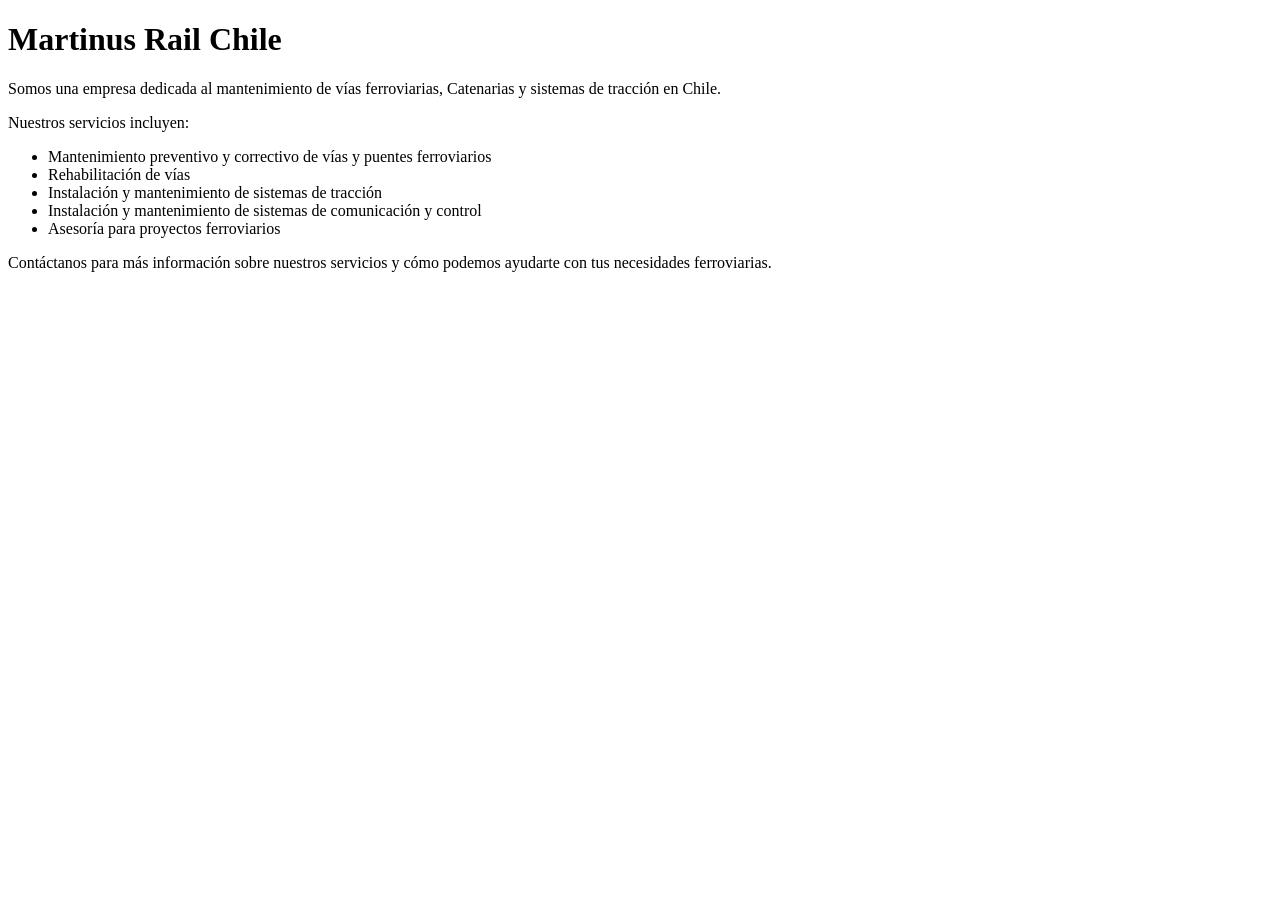
==== index.html @ 982b0b1e "feat: Update homepage structure and add components.js file" ====
<!DOCTYPE html>
<html lang="es">
<head>
    <meta charset="UTF-8">
    <meta name="viewport" content="width=device-width, initial-scale=1.0">
    <title>Martinus Rail Chile</title>
</head>
<body>
    <!-- Header -->
    <div id="header">
        <h1>Martinus Rail Chile</h1>
    </div>

    <!-- Parte principal del Home -->
    <p>Somos una empresa dedicada al mantenimiento de vías ferroviarias, Catenarias y sistemas de tracción en Chile.</p>
    <p>Nuestros servicios incluyen:</p>
    <ul>
        <li>Mantenimiento preventivo y correctivo de vías y puentes ferroviarios</li>
        <li>Rehabilitación de vías</li>
        <li>Instalación y mantenimiento de sistemas de tracción</li>
        <li>Instalación y mantenimiento de sistemas de comunicación y control</li>
        <li>Asesoría para proyectos ferroviarios</li>
    </ul>
    <p>Contáctanos para más información sobre nuestros servicios y cómo podemos ayudarte con tus necesidades ferroviarias.</p>

    <!-- Footer -->
    <div id="footer"></div>
    <script src="js/components.js"></script>
</body>
</html>
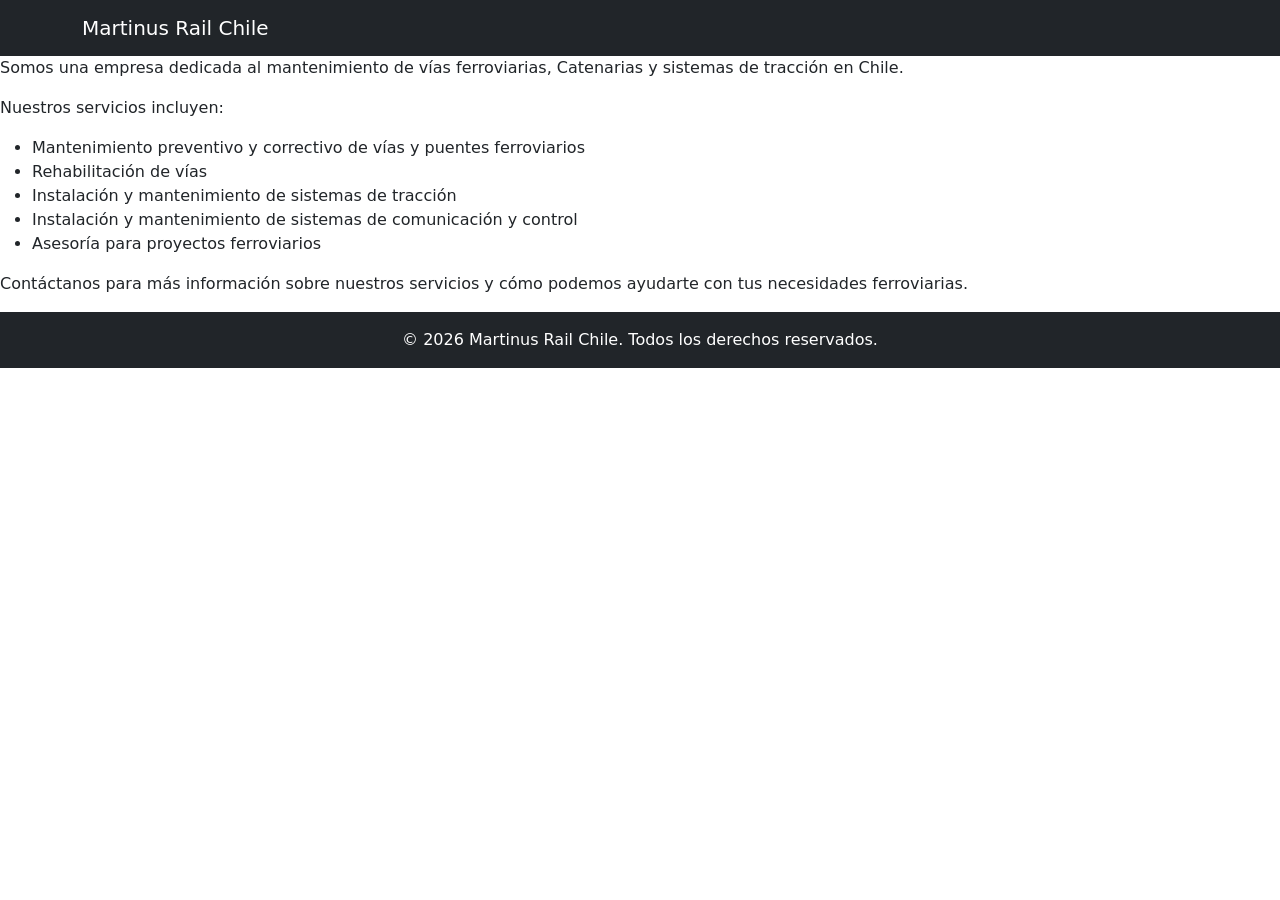
==== commit 8b84022d: "feat: Refactor header section and update Bootstrap links in index.html" ====
--- a/index.html
+++ b/index.html
@@ -4,12 +4,11 @@
     <meta charset="UTF-8">
     <meta name="viewport" content="width=device-width, initial-scale=1.0">
     <title>Martinus Rail Chile</title>
+    <link href="https://cdn.jsdelivr.net/npm/bootstrap@5.3.8/dist/css/bootstrap.min.css" rel="stylesheet">
 </head>
 <body>
     <!-- Header -->
-    <div id="header">
-        <h1>Martinus Rail Chile</h1>
-    </div>
+    <div id="header"></div>
 
     <!-- Parte principal del Home -->
     <p>Somos una empresa dedicada al mantenimiento de vías ferroviarias, Catenarias y sistemas de tracción en Chile.</p>
@@ -26,5 +25,6 @@
     <!-- Footer -->
     <div id="footer"></div>
     <script src="js/components.js"></script>
+    <script src="https://cdn.jsdelivr.net/npm/bootstrap@5.3.8/dist/js/bootstrap.bundle.min.js"></script>
 </body>
 </html>
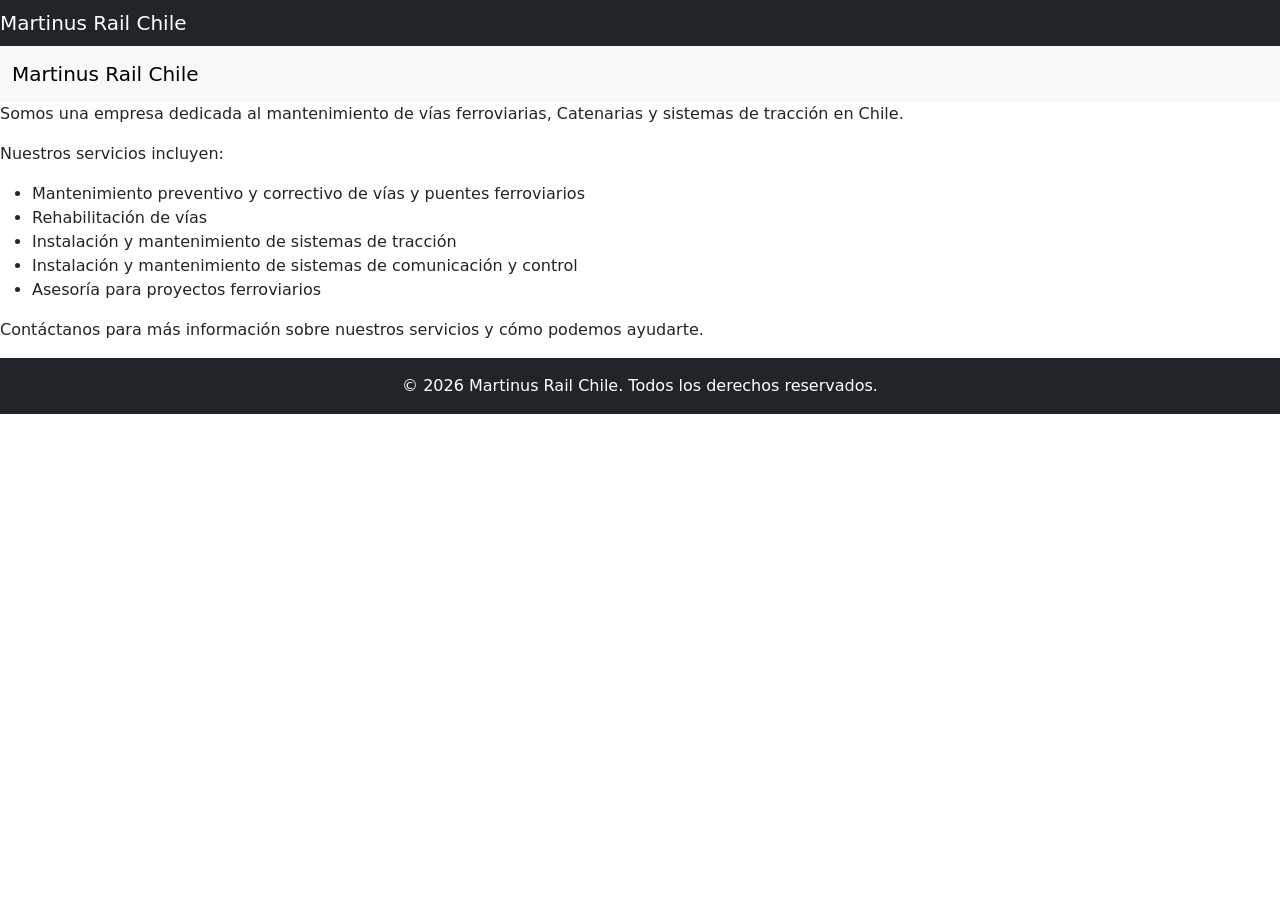
==== commit 27d6d75a: "feat: Update header structure and improve content in index.html" ====
--- a/index.html
+++ b/index.html
@@ -20,10 +20,11 @@
         <li>Instalación y mantenimiento de sistemas de comunicación y control</li>
         <li>Asesoría para proyectos ferroviarios</li>
     </ul>
-    <p>Contáctanos para más información sobre nuestros servicios y cómo podemos ayudarte con tus necesidades ferroviarias.</p>
+    <p>Contáctanos para más información sobre nuestros servicios y cómo podemos ayudarte.</p>
 
     <!-- Footer -->
     <div id="footer"></div>
+    
     <script src="js/components.js"></script>
     <script src="https://cdn.jsdelivr.net/npm/bootstrap@5.3.8/dist/js/bootstrap.bundle.min.js"></script>
 </body>
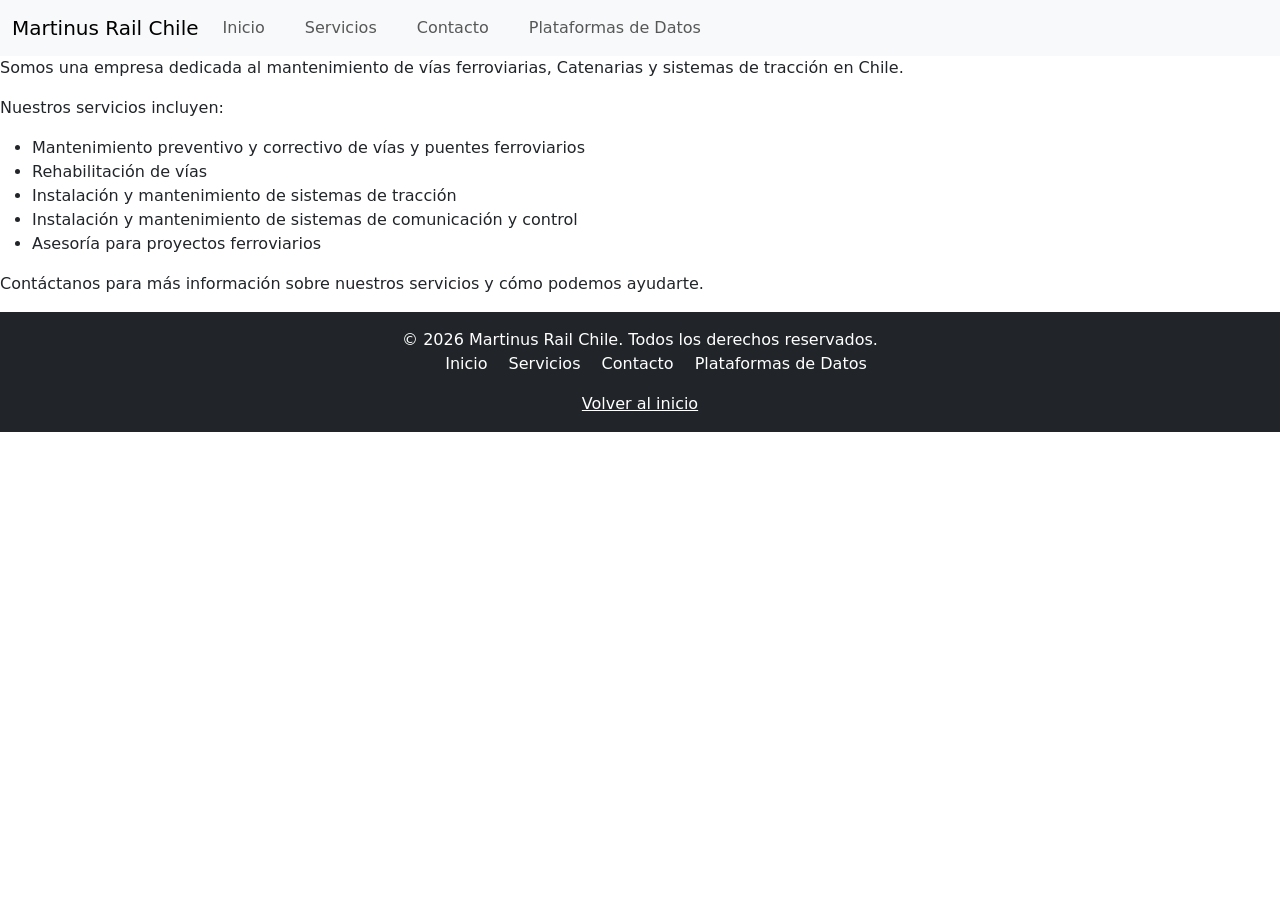
==== commit caaaa671: "feat: Organize homepage content into structured sections for better readability" ====
--- a/index.html
+++ b/index.html
@@ -11,20 +11,27 @@
     <div id="header"></div>
 
     <!-- Parte principal del Home -->
-    <p>Somos una empresa dedicada al mantenimiento de vías ferroviarias, Catenarias y sistemas de tracción en Chile.</p>
-    <p>Nuestros servicios incluyen:</p>
-    <ul>
-        <li>Mantenimiento preventivo y correctivo de vías y puentes ferroviarios</li>
-        <li>Rehabilitación de vías</li>
-        <li>Instalación y mantenimiento de sistemas de tracción</li>
-        <li>Instalación y mantenimiento de sistemas de comunicación y control</li>
-        <li>Asesoría para proyectos ferroviarios</li>
-    </ul>
-    <p>Contáctanos para más información sobre nuestros servicios y cómo podemos ayudarte.</p>
+    <section id="home">
+        <p>Somos una empresa dedicada al mantenimiento de vías ferroviarias, Catenarias y sistemas de tracción en Chile.</p>
+        <p>Nuestros servicios incluyen:</p>
+        <ul>
+            <li>Mantenimiento preventivo y correctivo de vías y puentes ferroviarios</li>
+            <li>Rehabilitación de vías</li>
+            <li>Instalación y mantenimiento de sistemas de tracción</li>
+            <li>Instalación y mantenimiento de sistemas de comunicación y control</li>
+            <li>Asesoría para proyectos ferroviarios</li>
+        </ul>
+    </section>
+
+
+    <!-- Contacto -->
+    <section id="contact">
+        <p>Contáctanos para más información sobre nuestros servicios y cómo podemos ayudarte.</p>
+    </section>
 
     <!-- Footer -->
     <div id="footer"></div>
-    
+
     <script src="js/components.js"></script>
     <script src="https://cdn.jsdelivr.net/npm/bootstrap@5.3.8/dist/js/bootstrap.bundle.min.js"></script>
 </body>
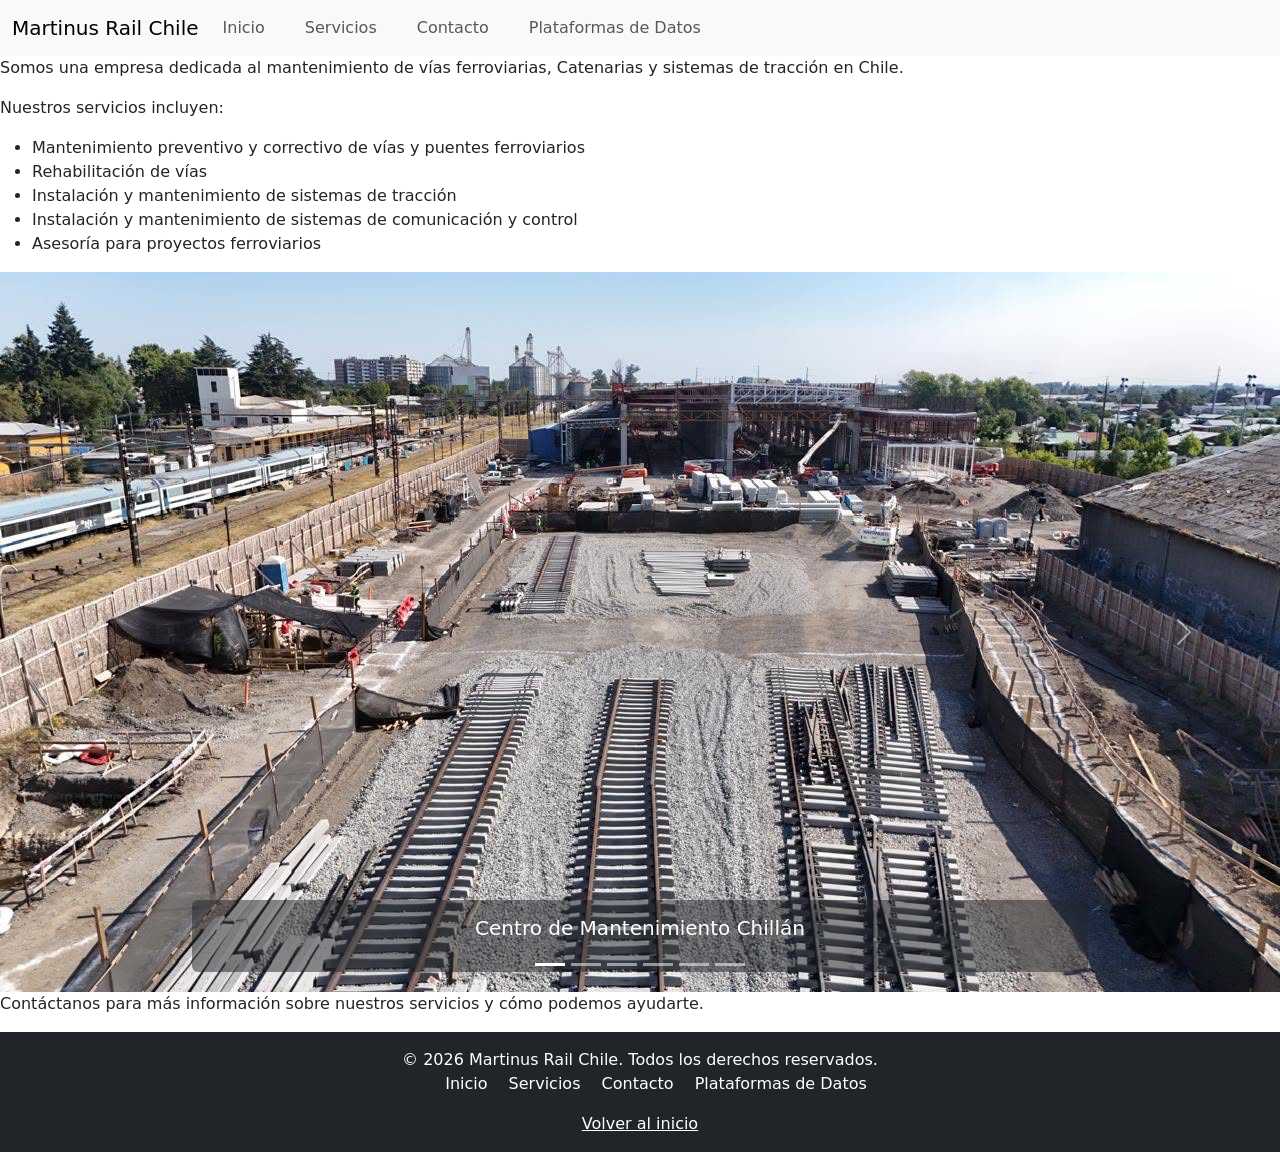
==== commit 1baaf808: "Refactor code structure for improved readability and maintainability" ====
--- a/index.html
+++ b/index.html
@@ -23,7 +23,73 @@
         </ul>
     </section>
 
+    <!-- Proyectos -->
+    <section id="projects">
+        <div id="carouselProjects" class="carousel slide" data-bs-ride="carousel" data-bs-interval="5000">
+            <div class="carousel-indicators">
+                <button type="button" data-bs-target="#carouselProjects" data-bs-slide-to="0" class="active" aria-current="true" aria-label="Slide 1"></button>
+                <button type="button" data-bs-target="#carouselProjects" data-bs-slide-to="1" aria-label="Slide 2"></button>
+                <button type="button" data-bs-target="#carouselProjects" data-bs-slide-to="2" aria-label="Slide 3"></button>
+                <button type="button" data-bs-target="#carouselProjects" data-bs-slide-to="3" aria-label="Slide 4"></button>
+                <button type="button" data-bs-target="#carouselProjects" data-bs-slide-to="4" aria-label="Slide 5"></button>
+                <button type="button" data-bs-target="#carouselProjects" data-bs-slide-to="5" aria-label="Slide 6"></button>
+            </div>
+            <div class="carousel-inner">
+                <div class="carousel-item active">
+                    <img src="./img/Projects/CMCh/CMCh-01.jpeg" class="d-block w-100" alt="Taller Chillán">
+                    <div class="carousel-caption d-none d-md-block bg-dark bg-opacity-50 rounded p-3">
+                        <h5>Centro de Mantenimiento Chillán</h5>
+                        <p></p>
+                    </div>
+                </div>
+                <div class="carousel-item">
+                    <img src="./img/Projects/Mecanizado/Mecanizado-01.jpeg" class="d-block w-100" alt="Mecanizado">
+                    <div class="carousel-caption d-none d-md-block bg-dark bg-opacity-50 rounded p-3">
+                        <h5>Mecanizado</h5>
+                        <p></p>
+                    </div>
+                </div>
+                <div class="carousel-item">
+                    <img src="./img/Projects/Puentes/Puentes-01.jpeg" class="d-block w-100" alt="Puentes">
+                    <div class="carousel-caption d-none d-md-block bg-dark bg-opacity-50 rounded p-3">
+                        <h5>Puentes</h5>
+                        <p></p>
+                    </div>
+                </div>
+                <div class="carousel-item">
+                    <img src="./img/Projects/Vegetacion/Vegetacion-01.jpeg" class="d-block w-100" alt="Vegetación">
+                    <div class="carousel-caption d-none d-md-block bg-dark bg-opacity-50 rounded p-3">
+                        <h5>Vegetación</h5>
+                        <p></p>
+                    </div>
+                </div>
+                <div class="carousel-item">
+                    <img src="./img/Projects/Andenes Chillán/Andenes-Ch-01.jpeg" class="d-block w-100" alt="Andenes Chillán">
+                    <div class="carousel-caption d-none d-md-block bg-dark bg-opacity-50 rounded p-3">
+                        <h5>Andenes Chillán</h5>
+                        <p></p>
+                    </div>
+                </div>
+                <div class="carousel-item">
+                    <img src="./img/Projects/Andenes/Andenes-01.jpeg" class="d-block w-100" alt="Andenes">
+                    <div class="carousel-caption d-none d-md-block bg-dark bg-opacity-50 rounded p-3">
+                        <h5>Andenes</h5>
+                        <p></p>
+                    </div>
+                </div>
 
+            </div>
+            <button class="carousel-control-prev" type="button" data-bs-target="#carouselProjects" data-bs-slide="prev">
+                <span class="carousel-control-prev-icon" aria-hidden="true"></span>
+                <span class="visually-hidden">Previous</span>
+            </button>
+            <button class="carousel-control-next" type="button" data-bs-target="#carouselProjects" data-bs-slide="next">
+                <span class="carousel-control-next-icon" aria-hidden="true"></span>
+                <span class="visually-hidden">Next</span>
+            </button>
+        </div>
+    </section>
+        
     <!-- Contacto -->
     <section id="contact">
         <p>Contáctanos para más información sobre nuestros servicios y cómo podemos ayudarte.</p>
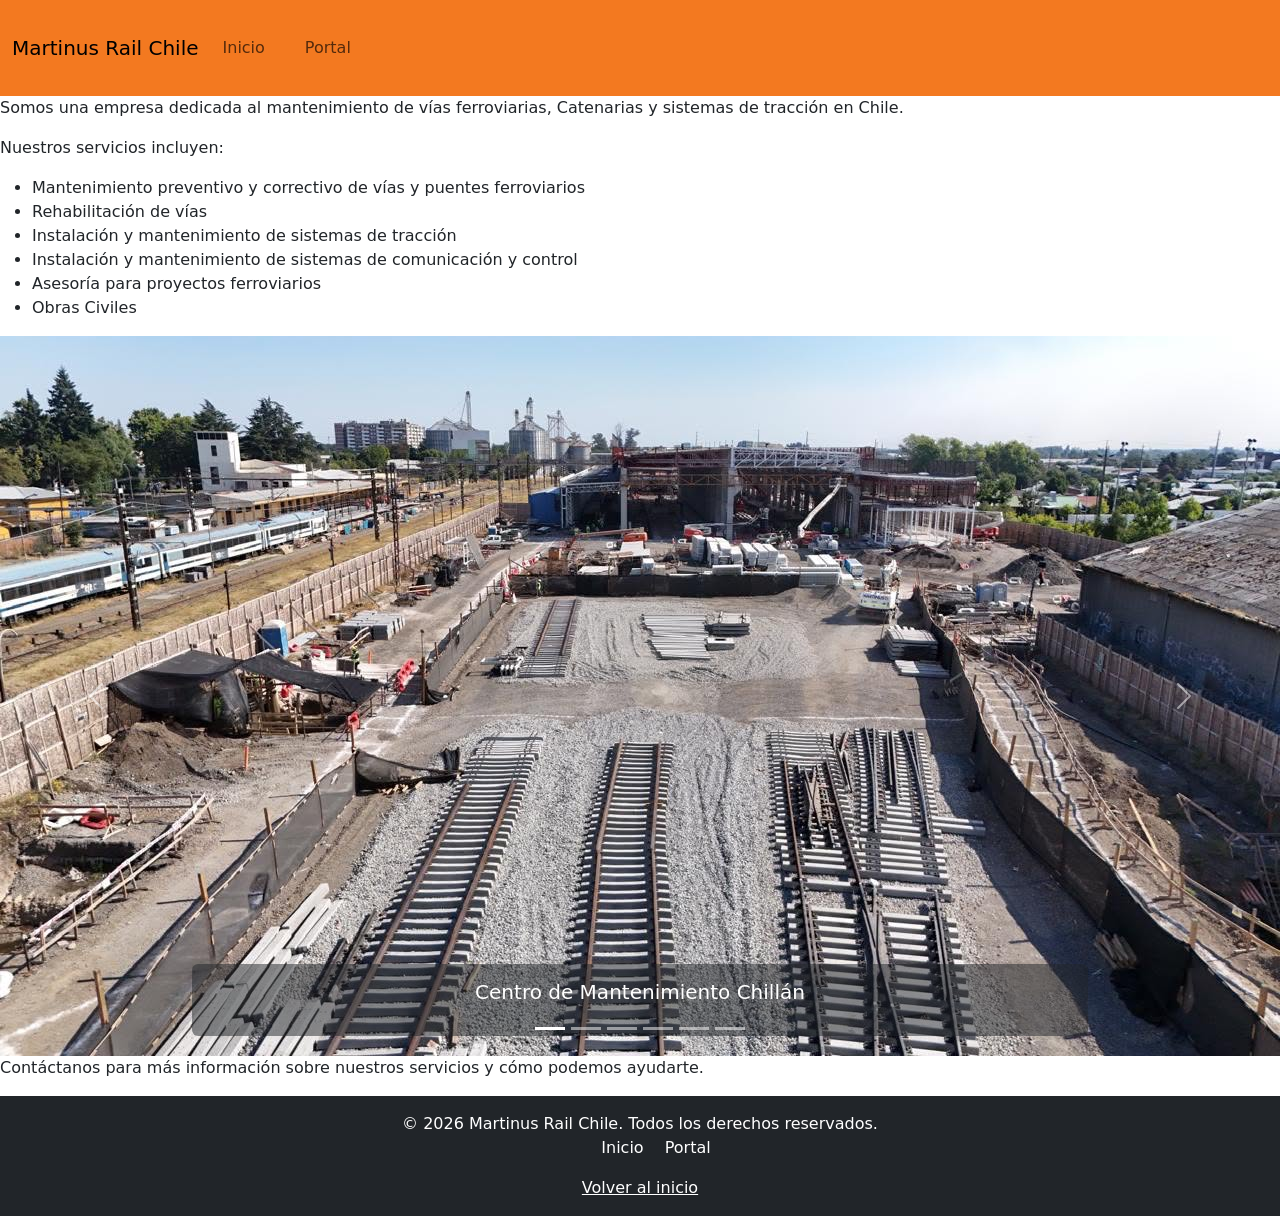
==== commit 88a5d6a0: "feat: Update footer and header navigation links, add styles for improved layout" ====
--- a/index.html
+++ b/index.html
@@ -5,6 +5,7 @@
     <meta name="viewport" content="width=device-width, initial-scale=1.0">
     <title>Martinus Rail Chile</title>
     <link href="https://cdn.jsdelivr.net/npm/bootstrap@5.3.8/dist/css/bootstrap.min.css" rel="stylesheet">
+    <link rel="stylesheet" href="css/styles.css">
 </head>
 <body>
     <!-- Header -->
@@ -20,12 +21,13 @@
             <li>Instalación y mantenimiento de sistemas de tracción</li>
             <li>Instalación y mantenimiento de sistemas de comunicación y control</li>
             <li>Asesoría para proyectos ferroviarios</li>
+            <li>Obras Civiles</li>
         </ul>
     </section>
 
     <!-- Proyectos -->
     <section id="projects">
-        <div id="carouselProjects" class="carousel slide" data-bs-ride="carousel" data-bs-interval="5000">
+        <div id="carouselProjects" class="carousel slide carousel-fade" data-bs-ride="carousel" data-bs-interval="5000">
             <div class="carousel-indicators">
                 <button type="button" data-bs-target="#carouselProjects" data-bs-slide-to="0" class="active" aria-current="true" aria-label="Slide 1"></button>
                 <button type="button" data-bs-target="#carouselProjects" data-bs-slide-to="1" aria-label="Slide 2"></button>
--- a/css/styles.css
+++ b/css/styles.css
@@ -0,0 +1,22 @@
+/* HEADER */
+
+#header {
+    background-color: rgb(243, 121, 32);
+    color: white;
+    padding: 20px 0;
+    text-align: center;
+}
+.navbar {
+    background-color: rgb(243, 121, 32);
+    color: white;
+}
+.navbar-toggler {
+    border-color: rgba(255,255,255,0.5);
+}
+.navbar-toggler-icon{
+    filter: invert(1);
+}
+
+/* HOME */
+
+/* FOOTER */
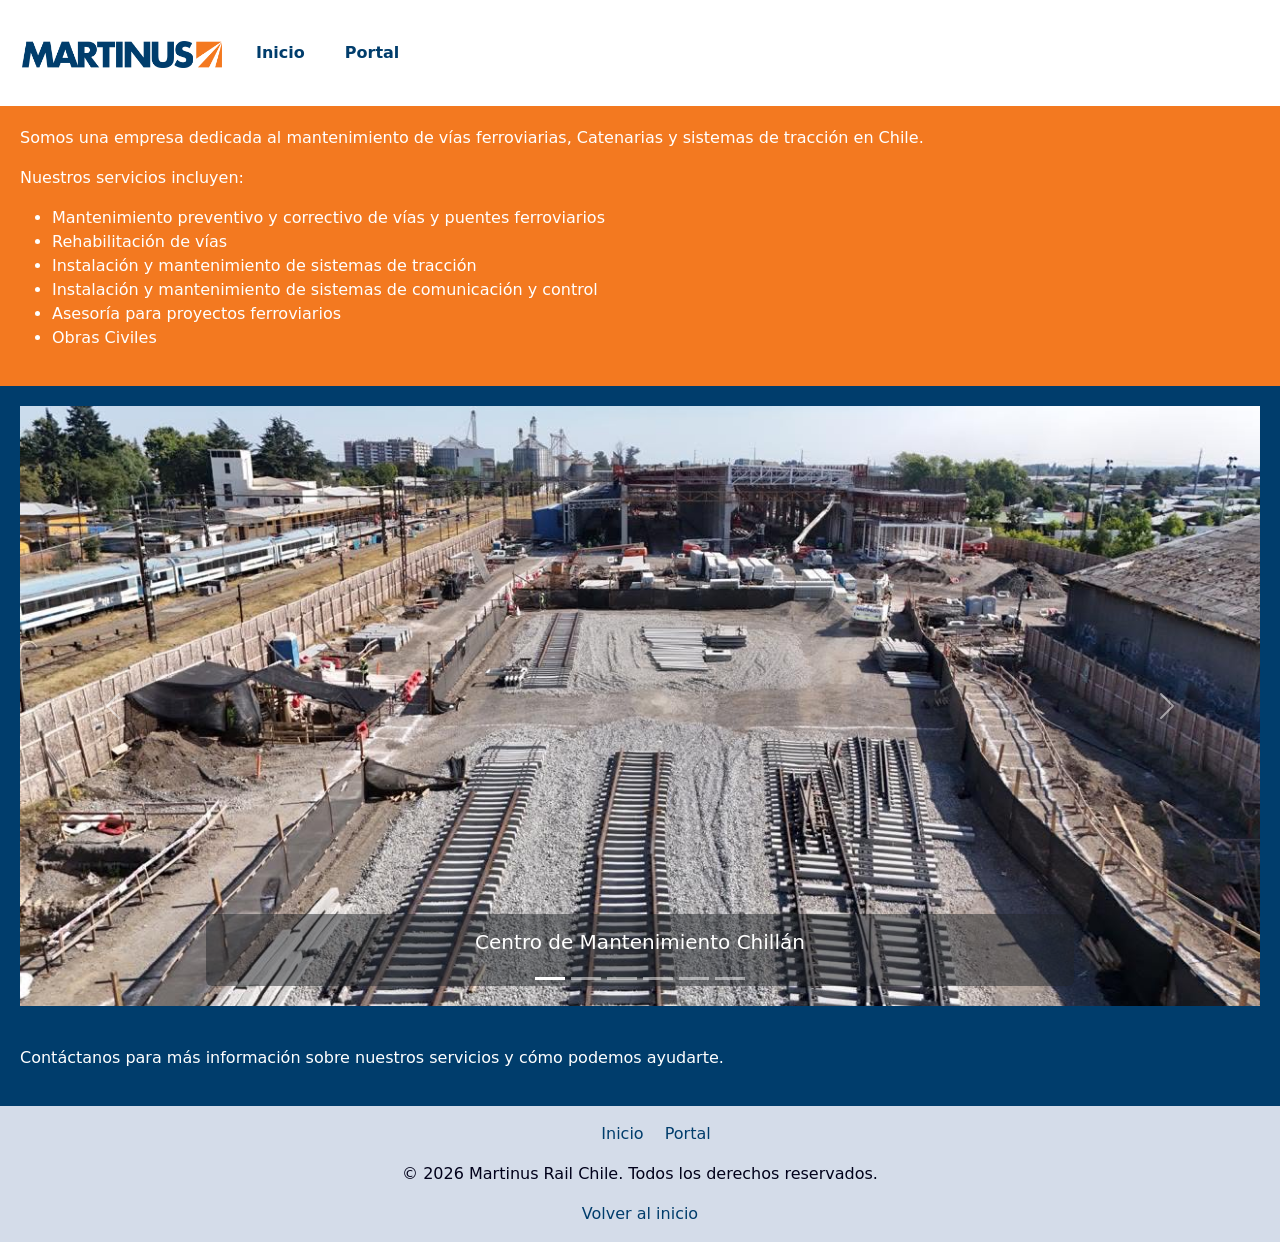
==== commit c922a08a: ""Reajuste en el estilo de la página y adicion de pagina portal.html"" ====
--- a/index.html
+++ b/index.html
@@ -27,7 +27,7 @@
 
     <!-- Proyectos -->
     <section id="projects">
-        <div id="carouselProjects" class="carousel slide carousel-fade" data-bs-ride="carousel" data-bs-interval="5000">
+        <div id="carouselProjects" class="carousel slide carousel-fade" data-bs-ride="carousel" data-bs-interval="8000">
             <div class="carousel-indicators">
                 <button type="button" data-bs-target="#carouselProjects" data-bs-slide-to="0" class="active" aria-current="true" aria-label="Slide 1"></button>
                 <button type="button" data-bs-target="#carouselProjects" data-bs-slide-to="1" aria-label="Slide 2"></button>
@@ -47,35 +47,35 @@
                 <div class="carousel-item">
                     <img src="./img/Projects/Mecanizado/Mecanizado-01.jpeg" class="d-block w-100" alt="Mecanizado">
                     <div class="carousel-caption d-none d-md-block bg-dark bg-opacity-50 rounded p-3">
-                        <h5>Mecanizado</h5>
+                        <h5>Bateo mecanizado de vías</h5>
                         <p></p>
                     </div>
                 </div>
                 <div class="carousel-item">
                     <img src="./img/Projects/Puentes/Puentes-01.jpeg" class="d-block w-100" alt="Puentes">
                     <div class="carousel-caption d-none d-md-block bg-dark bg-opacity-50 rounded p-3">
-                        <h5>Puentes</h5>
+                        <h5>Mantenimiento de puentes</h5>
                         <p></p>
                     </div>
                 </div>
                 <div class="carousel-item">
                     <img src="./img/Projects/Vegetacion/Vegetacion-01.jpeg" class="d-block w-100" alt="Vegetación">
                     <div class="carousel-caption d-none d-md-block bg-dark bg-opacity-50 rounded p-3">
-                        <h5>Vegetación</h5>
+                        <h5>Control de vegetación</h5>
                         <p></p>
                     </div>
                 </div>
                 <div class="carousel-item">
                     <img src="./img/Projects/Andenes Chillán/Andenes-Ch-01.jpeg" class="d-block w-100" alt="Andenes Chillán">
                     <div class="carousel-caption d-none d-md-block bg-dark bg-opacity-50 rounded p-3">
-                        <h5>Andenes Chillán</h5>
+                        <h5>Mantenimiento de andenes</h5>
                         <p></p>
                     </div>
                 </div>
                 <div class="carousel-item">
                     <img src="./img/Projects/Andenes/Andenes-01.jpeg" class="d-block w-100" alt="Andenes">
                     <div class="carousel-caption d-none d-md-block bg-dark bg-opacity-50 rounded p-3">
-                        <h5>Andenes</h5>
+                        <h5>Mantenimiento de andenes</h5>
                         <p></p>
                     </div>
                 </div>
--- a/css/styles.css
+++ b/css/styles.css
@@ -1,14 +1,13 @@
 /* HEADER */
 
 #header {
-    background-color: rgb(243, 121, 32);
-    color: white;
+    background-color: white;
+    color: rgb(0,61,108);
     padding: 20px 0;
     text-align: center;
 }
 .navbar {
-    background-color: rgb(243, 121, 32);
-    color: white;
+    background-color: white;
 }
 .navbar-toggler {
     border-color: rgba(255,255,255,0.5);
@@ -16,7 +15,86 @@
 .navbar-toggler-icon{
     filter: invert(1);
 }
+.navbar-brand {
+    background-color: white;
+    padding: 10px;
+}
+
+#mainNavbar .nav-link {
+    color: rgb(0,61,108);
+    font-weight: bold;
+}
+#mainNavbar .nav-link:hover {
+    color: rgb(97,133,171);
+    transition: color 0.3s ease-in-out;
+}
 
 /* HOME */
 
-/* FOOTER */+#home {
+    background-color: rgb(243, 121, 32);
+    color: white;
+    padding: 20px;
+}
+#projects {
+    background-color: rgb(0,61,108);
+    color: white;
+    padding: 20px;
+}
+#contact {
+    background-color: rgb(0,61,108);
+    color: white;
+    padding: 20px;
+}
+
+/* HOME - CAROUSEL */
+
+#carouselProjects {
+    height: 600px;
+}
+#carouselProjects .carousel-inner,
+#carouselProjects .carousel-item {
+    height: 100%;
+}
+
+#carouselProjects .carousel-item img {
+    width: 100%;
+    height: 100%;
+    object-fit: cover;
+}
+
+#carouselProjects .carousel-item {
+    transition: opacity 1s ease-in-out;
+}
+
+/* Tablets */
+@media (max-width: 768px) {
+    #carouselProjects {
+        height: 450px;
+    }
+}
+
+/* Celulares */
+@media (max-width: 576px) {
+    #carouselProjects {
+        height: 300px;
+    }
+}
+
+/* FOOTER */
+
+footer {
+    background-color: rgb(212,220,233);
+}
+
+footer a {
+    color: rgb(0,61,108) !important;
+    font-weight: bold;
+    text-decoration: none;
+}
+footer a:hover {
+    text-decoration: underline;
+}
+.copyright-container {
+    color: rgb(0,0,26);
+}
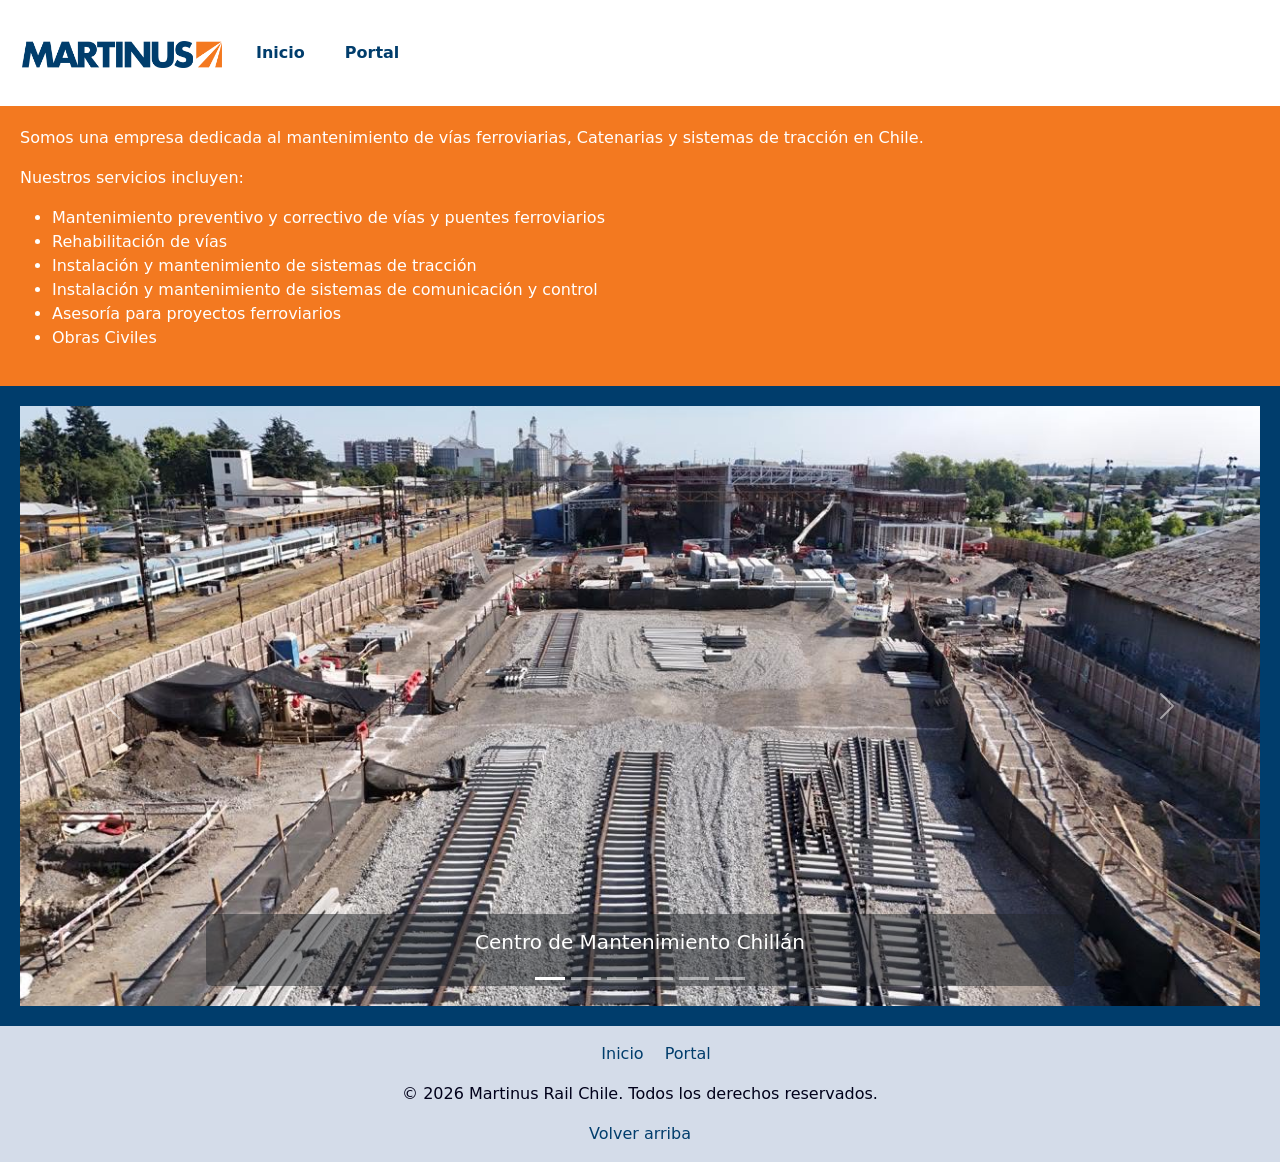
==== commit 4fc293d5: "fix: Update links and image paths for consistency across pages" ====
--- a/index.html
+++ b/index.html
@@ -38,42 +38,42 @@
             </div>
             <div class="carousel-inner">
                 <div class="carousel-item active">
-                    <img src="./img/Projects/CMCh/CMCh-01.jpeg" class="d-block w-100" alt="Taller Chillán">
+                    <img src="/img/Projects/CMCh/CMCh-01.jpeg" class="d-block w-100" alt="Taller Chillán">
                     <div class="carousel-caption d-none d-md-block bg-dark bg-opacity-50 rounded p-3">
                         <h5>Centro de Mantenimiento Chillán</h5>
                         <p></p>
                     </div>
                 </div>
                 <div class="carousel-item">
-                    <img src="./img/Projects/Mecanizado/Mecanizado-01.jpeg" class="d-block w-100" alt="Mecanizado">
+                    <img src="/img/Projects/Mecanizado/Mecanizado-01.jpeg" class="d-block w-100" alt="Mecanizado">
                     <div class="carousel-caption d-none d-md-block bg-dark bg-opacity-50 rounded p-3">
                         <h5>Bateo mecanizado de vías</h5>
                         <p></p>
                     </div>
                 </div>
                 <div class="carousel-item">
-                    <img src="./img/Projects/Puentes/Puentes-01.jpeg" class="d-block w-100" alt="Puentes">
+                    <img src="/img/Projects/Puentes/Puentes-01.jpeg" class="d-block w-100" alt="Puentes">
                     <div class="carousel-caption d-none d-md-block bg-dark bg-opacity-50 rounded p-3">
                         <h5>Mantenimiento de puentes</h5>
                         <p></p>
                     </div>
                 </div>
                 <div class="carousel-item">
-                    <img src="./img/Projects/Vegetacion/Vegetacion-01.jpeg" class="d-block w-100" alt="Vegetación">
+                    <img src="/img/Projects/Vegetacion/Vegetacion-01.jpeg" class="d-block w-100" alt="Vegetación">
                     <div class="carousel-caption d-none d-md-block bg-dark bg-opacity-50 rounded p-3">
                         <h5>Control de vegetación</h5>
                         <p></p>
                     </div>
                 </div>
                 <div class="carousel-item">
-                    <img src="./img/Projects/Andenes Chillán/Andenes-Ch-01.jpeg" class="d-block w-100" alt="Andenes Chillán">
+                    <img src="/img/Projects/Andenes Chillán/Andenes-Ch-01.jpeg" class="d-block w-100" alt="Andenes Chillán">
                     <div class="carousel-caption d-none d-md-block bg-dark bg-opacity-50 rounded p-3">
                         <h5>Mantenimiento de andenes</h5>
                         <p></p>
                     </div>
                 </div>
                 <div class="carousel-item">
-                    <img src="./img/Projects/Andenes/Andenes-01.jpeg" class="d-block w-100" alt="Andenes">
+                    <img src="/img/Projects/Andenes/Andenes-01.jpeg" class="d-block w-100" alt="Andenes">
                     <div class="carousel-caption d-none d-md-block bg-dark bg-opacity-50 rounded p-3">
                         <h5>Mantenimiento de andenes</h5>
                         <p></p>
@@ -91,11 +91,6 @@
             </button>
         </div>
     </section>
-        
-    <!-- Contacto -->
-    <section id="contact">
-        <p>Contáctanos para más información sobre nuestros servicios y cómo podemos ayudarte.</p>
-    </section>
 
     <!-- Footer -->
     <div id="footer"></div>
